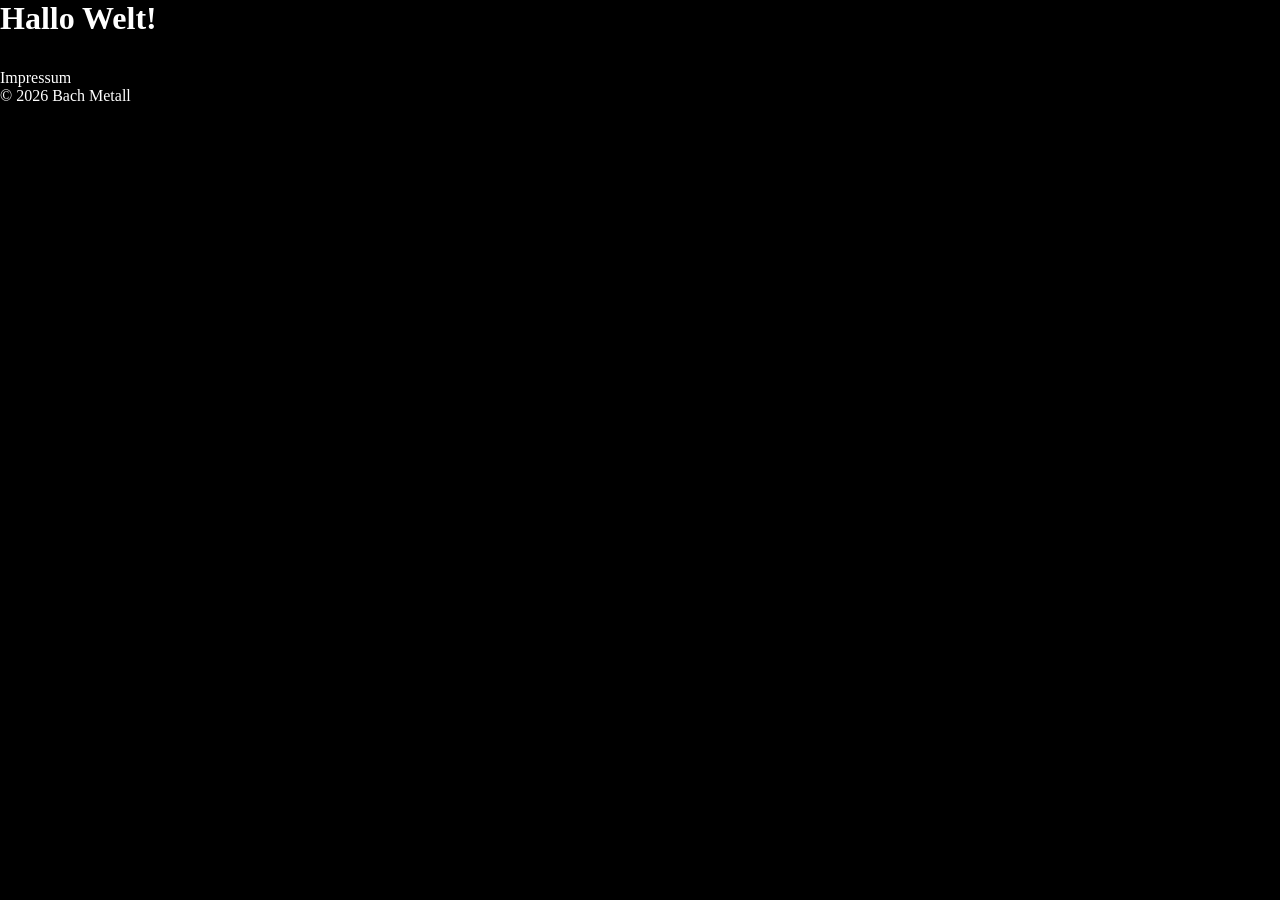
==== index.html @ 2fea950b "Initial commit" ====
<!DOCTYPE html>
<html lang="de">
<head>
    <meta charset="UTF-8">
    <meta name="viewport" content="width=device-width, initial-scale=1.0">
    <link rel="icon" type="image/x-icon" href="./files/img/favicon.ico">
    <link rel="stylesheet" href="./css/style.css">
    <link rel="stylesheet" href="./css/index.css">
    <title>Bach Metall</title>
</head>

<body>
    <h1>Hallo Welt!</h1>
    <a href="./impressum">Impressum</a>
    <div id="copyright">© 2026 Bach Metall</div>

    <script src="./js/script.js"></script>
</body>
</html>
---- css/style.css ----
* {
    margin: 0;
    padding: 0;
}

html {
    scroll-behavior: smooth;
}

body {
    color: #fff;
    background-color: #000;

    background-repeat: no-repeat;
    background-attachment: fixed;
    background-position: center;
    background-size: cover;
}

a {
    color: inherit;
    text-decoration: none;
}

h1 {
    margin-bottom: 1em;
}
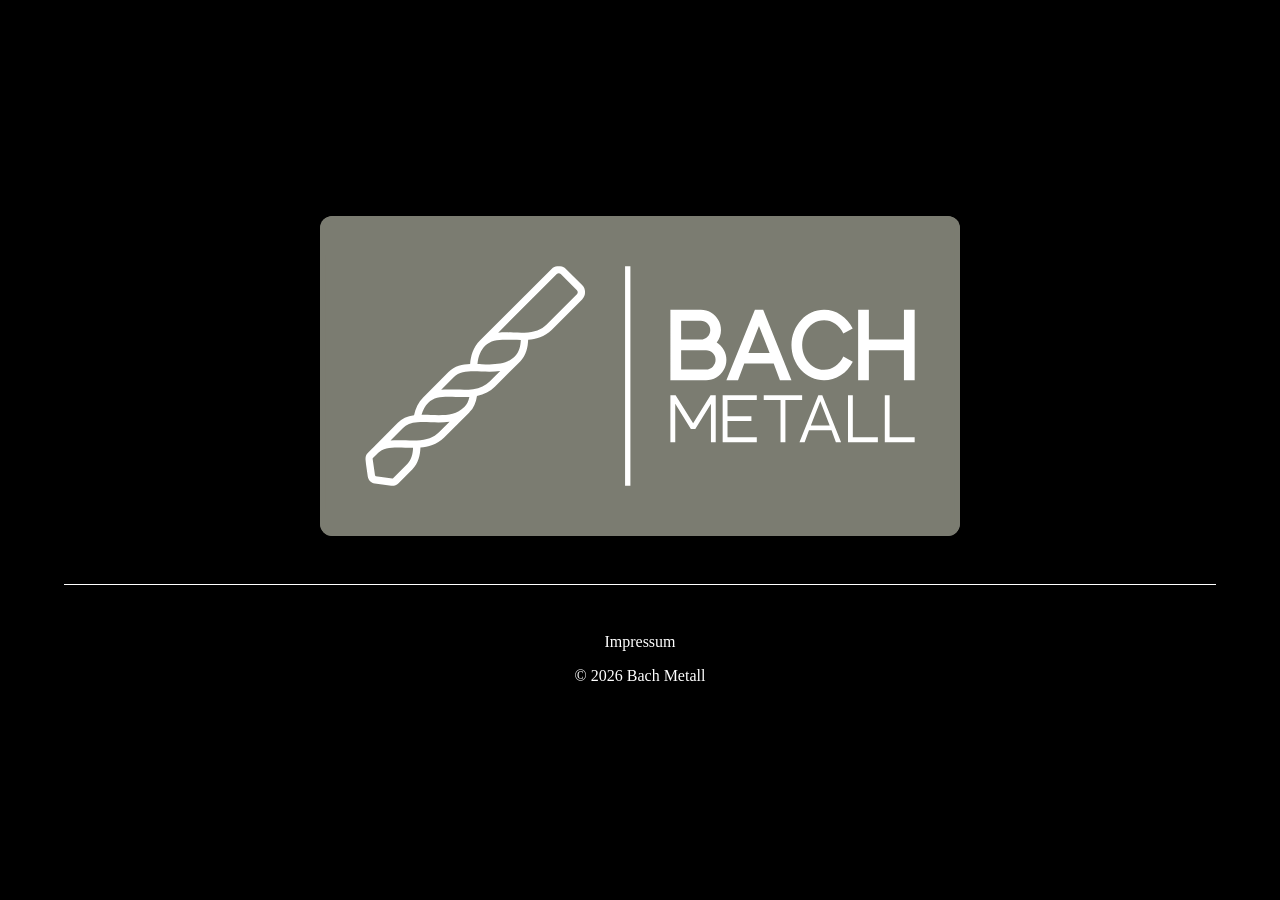
==== commit e321e372: "Added provisional logo and favicon" ====
--- a/index.html
+++ b/index.html
@@ -10,9 +10,12 @@
 </head>
 
 <body>
-    <h1>Hallo Welt!</h1>
-    <a href="./impressum">Impressum</a>
-    <div id="copyright">© 2026 Bach Metall</div>
+    <div id="container">
+        <img id="logo" src="/files/img/logo.svg">
+        <hr>
+        <a href="./impressum">Impressum</a>
+        <div id="copyright">© 2026 Bach Metall</div>
+    </div>
 
     <script src="./js/script.js"></script>
 </body>
--- a/css/style.css
+++ b/css/style.css
@@ -8,6 +8,8 @@
 }
 
 body {
+    height: 100svh;
+    width: 100svw;
     color: #fff;
     background-color: #000;
 
@@ -22,6 +24,29 @@
     text-decoration: none;
 }
 
+hr {
+    width: 90%;
+    height: 1px;
+    margin: 2rem 0;
+    border: 0;
+    background: #fff;
+}
+
 h1 {
-    margin-bottom: 1em;
+    margin: .5em;
 }
+
+#container {
+    height: 100%;
+    width: 100%;
+
+    display: flex;
+    flex-direction: column;
+    align-items: center;
+    justify-content: center;
+    gap: 1rem;
+}
+
+#logo {
+    width: 50%;
+}
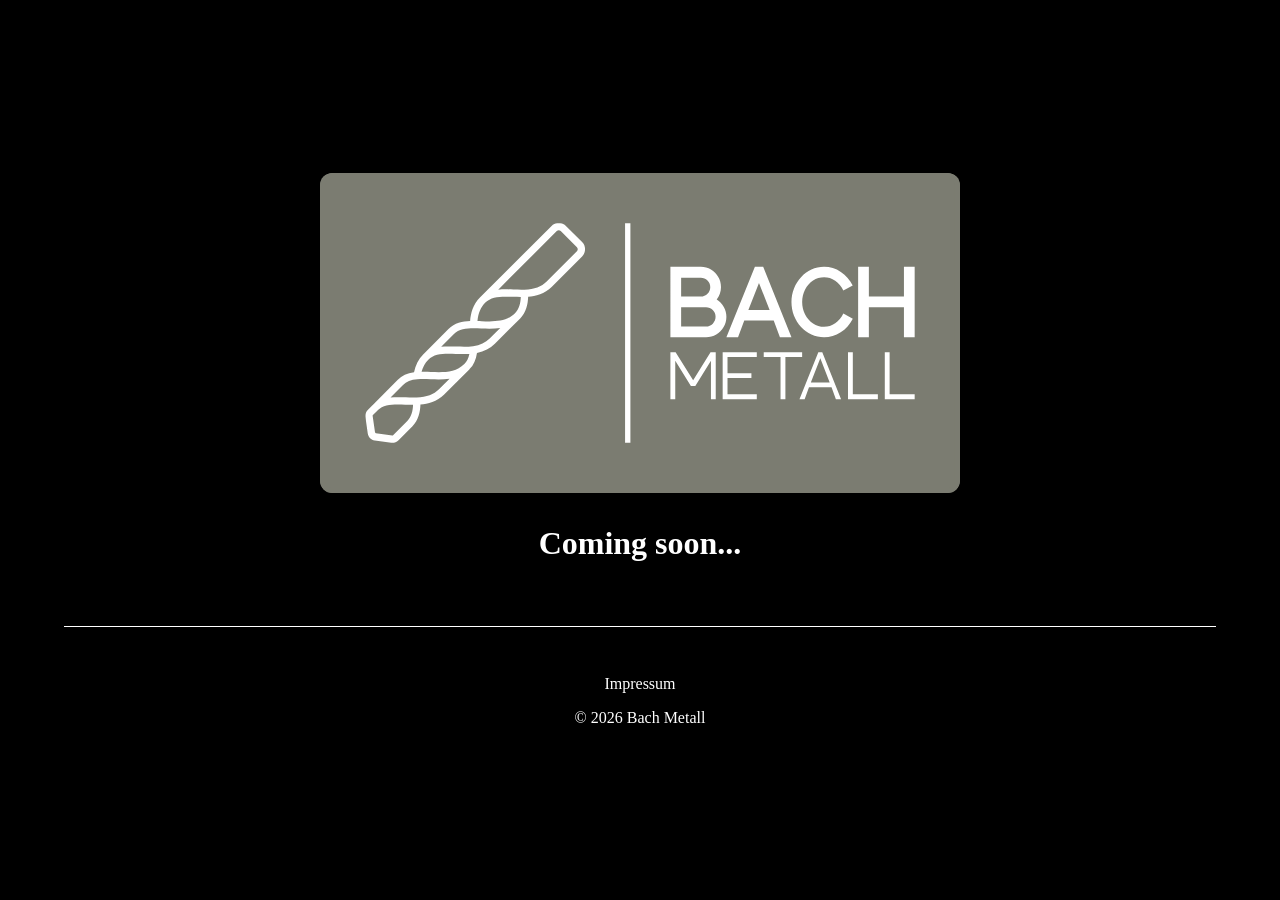
==== commit fec06c48: "Added 'Coming soon...'" ====
--- a/index.html
+++ b/index.html
@@ -12,6 +12,7 @@
 <body>
     <div id="container">
         <img id="logo" src="/files/img/logo.svg">
+        <h1>Coming soon...</h1>
         <hr>
         <a href="./impressum">Impressum</a>
         <div id="copyright">© 2026 Bach Metall</div>
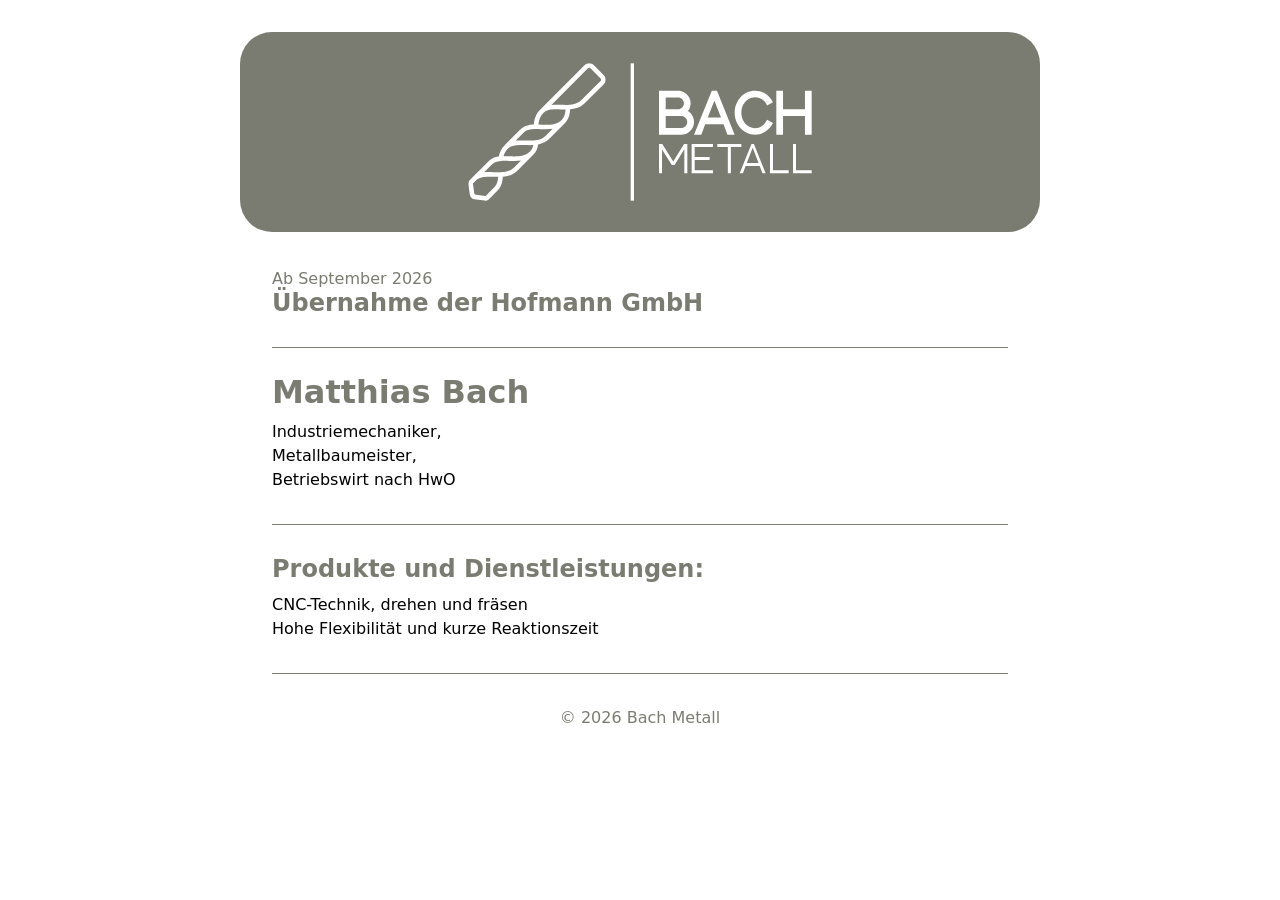
==== commit 5b5715ca: "Added first information from flyer" ====
--- a/index.html
+++ b/index.html
@@ -9,13 +9,37 @@
     <title>Bach Metall</title>
 </head>
 
-<body>
-    <div id="container">
-        <img id="logo" src="/files/img/logo.svg">
-        <h1>Coming soon...</h1>
-        <hr>
-        <a href="./impressum">Impressum</a>
-        <div id="copyright">© 2026 Bach Metall</div>
+<body class="flex-col-center">
+    <div id="container" class="flex-col-center">
+        <div id="header">
+            <img id="logo" src="/files/img/logo.svg">
+        </div>
+
+        <div id="main">
+            <h2>
+                <span>Ab September 2026</span><br>
+                Übernahme der Hofmann GmbH
+            </h2>
+            <hr>
+            <h1>Matthias Bach</h1>
+            <p>
+                Industriemechaniker,<br>
+                Metallbaumeister,<br>
+                Betriebswirt nach HwO
+            </p>
+            <hr>
+            <h2>Produkte und Dienstleistungen:</h2>
+            <p>
+                CNC-Technik, drehen und fräsen<br>
+                <i>Hohe Flexibilität und kurze Reaktionszeit</i>
+            </p>
+        </div>
+
+        <div id="footer" class="flex-col-center">
+            <hr>
+            <!-- <a href="./impressum">Impressum</a> -->
+            <div id="copyright">© 2026 Bach Metall</div>
+        </div>
     </div>
 
     <script src="./js/script.js"></script>
--- a/css/style.css
+++ b/css/style.css
@@ -1,22 +1,45 @@
-* {
-    margin: 0;
-    padding: 0;
+/* ROOT */
+
+:root {
+    --brand: #7b7c71;
+    --text: #000;
+	--bg: #fff;
+	--sans: system-ui, 'Segoe UI', Roboto, sans-serif;
 }
 
+* {
+	margin: 0;
+	padding: 0;
+	box-sizing: border-box;
+}
+
+/* TAGS */
+
 html {
+    scrollbar-width: thin;
     scroll-behavior: smooth;
 }
 
 body {
-    height: 100svh;
-    width: 100svw;
-    color: #fff;
-    background-color: #000;
+	font-family: var(--sans);
+    color: var(--text);
+    background: var(--bg);
+
+    font-size: 1rem;
+    line-height: 1.5rem;
+	font-synthesis: none;
+	text-rendering: optimizeLegibility;
+	-webkit-font-smoothing: antialiased;
+	-moz-osx-font-smoothing: grayscale;
 
     background-repeat: no-repeat;
     background-attachment: fixed;
     background-position: center;
     background-size: cover;
+}
+
+img {
+    display: block;
 }
 
 a {
@@ -25,28 +48,81 @@
 }
 
 hr {
-    width: 90%;
+    width: 100%;
     height: 1px;
     margin: 2rem 0;
     border: 0;
-    background: #fff;
+    background: var(--brand);
 }
 
-h1 {
-    margin: .5em;
+h1,
+h2 {
+    color: var(--brand);
+    margin-bottom: .5em;
 }
+
+
+/* CLASS */
+
+.flex-col-center {
+    display: flex;
+    flex-direction: column;
+    align-items: center;
+}
+
+
+/* ID */
 
 #container {
     height: 100%;
     width: 100%;
+    max-width: 800px;
+}
+
+#header,
+#main,
+#footer {
+    width: 100%;
+}
+
+#header {
+    background-color: #7b7c71;
+    border-radius: 2rem;
+    margin: 2rem 0;
 
     display: flex;
-    flex-direction: column;
-    align-items: center;
-    justify-content: center;
-    gap: 1rem;
+    justify-content: space-around;
 }
 
 #logo {
     width: 50%;
 }
+
+#main,
+#footer {
+    padding: 0 2rem;
+}
+
+#footer {
+    margin-bottom: 2rem;
+}
+
+#copyright {
+    color: var(--brand);
+}
+
+
+/* RESPONSIVE */
+
+@media only screen and (max-width: 800.5px) {
+    #header {
+        margin-top: 0;
+        border-radius: 0;
+    }
+}
+
+@media only screen and (max-width: 400.5px) {
+    #logo {
+        width: 100%;
+    }
+}
--- a/css/index.css
+++ b/css/index.css
@@ -0,0 +1,4 @@
+h2 span {
+    font-size: 1rem;
+    font-weight: normal;
+}
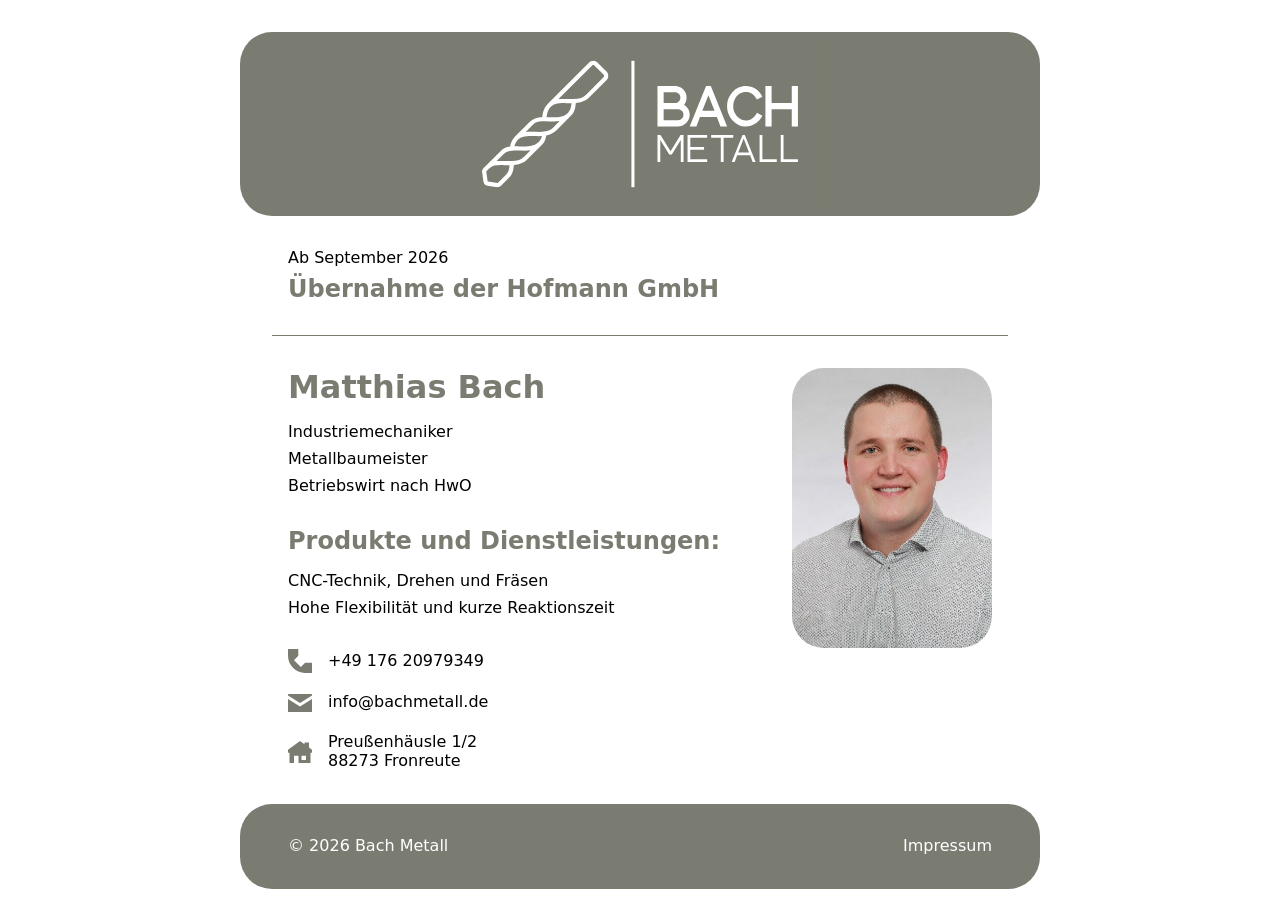
==== commit a84b7368: "Added information, image, legal notice" ====
--- a/index.html
+++ b/index.html
@@ -5,7 +5,6 @@
     <meta name="viewport" content="width=device-width, initial-scale=1.0">
     <link rel="icon" type="image/x-icon" href="./files/img/favicon.ico">
     <link rel="stylesheet" href="./css/style.css">
-    <link rel="stylesheet" href="./css/index.css">
     <title>Bach Metall</title>
 </head>
 
@@ -16,29 +15,45 @@
         </div>
 
         <div id="main">
-            <h2>
-                <span>Ab September 2026</span><br>
-                Übernahme der Hofmann GmbH
-            </h2>
+            <div class="section">
+                <p>Ab September 2026</p>
+                <h2 class="mt-0">Übernahme der Hofmann GmbH</h2>
+            </div>
             <hr>
-            <h1>Matthias Bach</h1>
-            <p>
-                Industriemechaniker,<br>
-                Metallbaumeister,<br>
-                Betriebswirt nach HwO
-            </p>
-            <hr>
-            <h2>Produkte und Dienstleistungen:</h2>
-            <p>
-                CNC-Technik, drehen und fräsen<br>
-                <i>Hohe Flexibilität und kurze Reaktionszeit</i>
-            </p>
+            <div class="section">
+                <img class="float-image" alt="Matthias Bach" src="/files/img/matthias-bach.jpg">
+                <h1>Matthias Bach</h1>
+                <p>Industriemechaniker</p>
+                <p>Metallbaumeister</p>
+                <p>Betriebswirt nach HwO</p>
+                <h2>Produkte und Dienstleistungen:</h2>
+                <p>CNC-Technik, Drehen und Fräsen</p>
+                <p><i>Hohe Flexibilität und kurze Reaktionszeit</i></p>
+                <div class="pre-text-icon mt-2">
+                    <img alt="Telefon" src="/files/img/phone.svg">
+                    <a href="tel:+4917620979349">+49 176 20979349</a>
+                </div>
+                <br>
+                <div class="pre-text-icon">
+                    <img alt="E-Mail" src="/files/img/envelope.svg">
+                    <a href="mailto:info@bachmetall.de">info@bachmetall.de</a>
+                </div>
+                <br>
+                <div class="pre-text-icon">
+                    <img alt="Adresse" src="/files/img/home.svg">
+                    <a target="_blank" rel="noopener noreferrer" href="http://maps.google.com/maps?q=Preußenhäusle+1/2,+88273+Fronreute">
+                        Preußenhäusle 1/2<br>
+                        88273 Fronreute
+                    </a>
+                </div>
+            </div>
         </div>
 
         <div id="footer" class="flex-col-center">
-            <hr>
-            <!-- <a href="./impressum">Impressum</a> -->
-            <div id="copyright">© 2026 Bach Metall</div>
+            <div class="section flex-between">
+                <div id="copyright">© 2026 Bach Metall</div>
+                <a href="./impressum">Impressum</a>
+            </div>
         </div>
     </div>
 
--- a/css/style.css
+++ b/css/style.css
@@ -13,6 +13,7 @@
 	box-sizing: border-box;
 }
 
+
 /* TAGS */
 
 html {
@@ -21,12 +22,14 @@
 }
 
 body {
+    min-width: 320px;
+    container-type: inline-size;
 	font-family: var(--sans);
     color: var(--text);
     background: var(--bg);
 
-    font-size: 1rem;
-    line-height: 1.5rem;
+    text-wrap: balance;
+    text-wrap: pretty;
 	font-synthesis: none;
 	text-rendering: optimizeLegibility;
 	-webkit-font-smoothing: antialiased;
@@ -40,11 +43,17 @@
 
 img {
     display: block;
+    object-fit: scale-down;
+    object-position: top center;
 }
 
 a {
     color: inherit;
     text-decoration: none;
+}
+
+a:hover {
+    text-decoration: underline;
 }
 
 hr {
@@ -55,10 +64,22 @@
     background: var(--brand);
 }
 
+p {
+    margin-bottom: .5rem;
+}
+
+h1,
+h2 {
+    margin-bottom: 1rem;
+}
+
 h1,
 h2 {
     color: var(--brand);
-    margin-bottom: .5em;
+}
+
+h2 {
+    margin-top: 2rem;
 }
 
 
@@ -70,59 +91,152 @@
     align-items: center;
 }
 
+.flex-between {
+    display: flex;
+    width: 100%;
+    justify-content: space-between;
+}
+
+.text-brand {
+    color: var(--brand);
+}
+
+.text-justify {
+    text-align: justify;
+}
+
+.section {
+    padding: 0 1rem;
+}
+
+.float-image {
+    float: right;
+    border-radius: 2rem;
+    margin-left: 2rem;
+    margin-bottom: 1rem;
+    max-width: min(50%, 200px);
+}
+
+.pre-text-icon {
+    display: flex;
+    align-items: center;
+    gap: 1rem;
+    white-space: nowrap;
+}
+
+.pre-text-icon img {
+    width: 1.5rem;
+}
+
+.pre-text-icon a,
+.pre-text-icon p {
+    margin-bottom: 2px;
+}
+
+.mt-0 {
+    margin-top: 0;
+}
+
+.mt-2 {
+    margin-top: 2rem;
+}
+
 
 /* ID */
 
 #container {
+    min-height: 100svh;
+    justify-content: space-between;
     height: 100%;
     width: 100%;
     max-width: 800px;
 }
 
-#header,
+#header {
+    background-color: var(--brand);
+    border-radius: 2rem;
+
+    width: 100%;
+    margin-top: min(2rem, max(0px, calc((100cqw - 800px) / 2)));
+    padding: 0 2rem;
+
+    display: flex;
+    justify-content: space-around;
+}
+
+#logo {
+    margin-left: auto;
+    margin-right: auto;
+    width: 50%;
+}
+
 #main,
 #footer {
     width: 100%;
-}
-
-#header {
-    background-color: #7b7c71;
+    padding: 2rem;
+}
+
+#footer {
+    background: var(--brand);
     border-radius: 2rem;
-    margin: 2rem 0;
-
-    display: flex;
-    justify-content: space-around;
-}
-
-#logo {
-    width: 50%;
-}
-
-#main,
-#footer {
-    padding: 0 2rem;
-}
-
-#footer {
-    margin-bottom: 2rem;
-}
-
-#copyright {
-    color: var(--brand);
+
+    margin-bottom: min(2rem, max(0px, calc((100cqw - 800px) / 2)));
+    color: var(--bg);
+}
+
+#footer .section {
+    margin-bottom: 2px;
 }
 
 
 /* RESPONSIVE */
 
 @media only screen and (max-width: 800.5px) {
+    html {
+        background: var(--brand);
+    }
+
     #header {
         margin-top: 0;
         border-radius: 0;
     }
+
+    #footer {
+        margin-bottom: 0;
+        border-radius: 0;
+    }
+}
+
+@media only screen and (max-width: 600.5px) {
+    .float-image {
+        max-width: max(33%, 150px);
+    }
+}
+
+@media only screen and (max-width: 500.5px) {
+    .float-image {
+        margin-left: 1rem;
+    }
+
+    #header {
+        padding: 0 1rem;
+    }
+
+    #main,
+    #footer {
+        padding: 2rem 1rem;
+    }
+
+    #logo {
+        width: 90%;
+    }
 }
 
 @media only screen and (max-width: 400.5px) {
-    #logo {
-        width: 100%;
-    }
-}
+    .float-image {
+        float: none;
+        margin-left: auto;
+        margin-right: auto;
+        max-width: max(50%, 150px);
+    }
+}
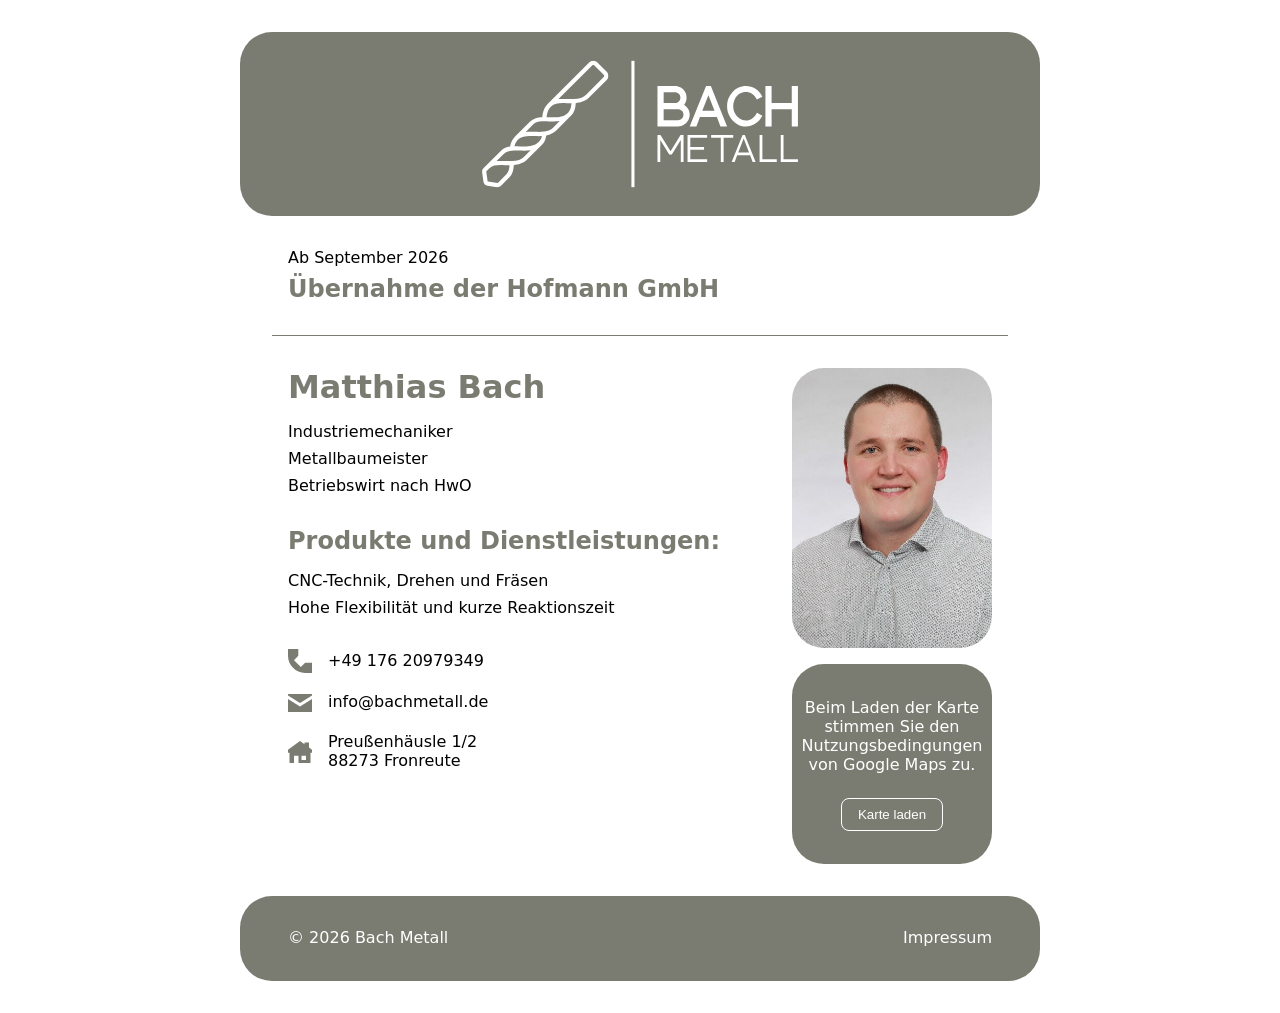
==== commit ea0aa5ef: "Added google maps" ====
--- a/index.html
+++ b/index.html
@@ -21,7 +21,19 @@
             </div>
             <hr>
             <div class="section">
-                <img class="float-image" alt="Matthias Bach" src="/files/img/matthias-bach.jpg">
+                <div class="float-right flex-col-center">
+                    <img alt="Matthias Bach" src="/files/img/matthias-bach.jpg">
+                    <div id="google-map-container">
+                        <div class="map-placeholder flex-col-center">
+                            <p>
+                                Beim Laden der Karte stimmen Sie den
+                                <a target="_blank" rel="noopener noreferrer" href="https://www.google.com/intl/de_DE/help/terms_maps.html">Nutzungsbedingungen</a>
+                                von Google Maps zu.
+                            </p>
+                            <button onclick="loadGoogleMap()">Karte laden</button>
+                        </div>
+                    </div>
+                </div>
                 <h1>Matthias Bach</h1>
                 <p>Industriemechaniker</p>
                 <p>Metallbaumeister</p>
--- a/css/style.css
+++ b/css/style.css
@@ -109,12 +109,54 @@
     padding: 0 1rem;
 }
 
-.float-image {
+.float-right {
     float: right;
-    border-radius: 2rem;
+    gap: 1rem;
     margin-left: 2rem;
-    margin-bottom: 1rem;
     max-width: min(50%, 200px);
+}
+
+.float-right img {
+    border-radius: 2rem;
+    max-width: 100%;
+}
+
+.float-right #google-map-container {
+    width: 100%;
+    height: 200px;
+}
+
+.float-right #google-map-container iframe {
+    width: 100%;
+    height: 100%;
+    border: 0;
+}
+
+.float-right #google-map-container .map-placeholder {
+    height: 100%;
+    padding: 1rem;
+    gap: 1rem;
+    justify-content: center;
+    text-align: center;
+    text-wrap: balance;
+    text-wrap: pretty;
+    background: var(--brand);
+    color: var(--bg);
+    border-radius: 2rem;
+}
+
+.float-right #google-map-container .map-placeholder button {
+    background: transparent;
+    color: var(--bg);
+    border: 1px solid var(--bg);
+    border-radius: .5rem;
+    padding: .5rem 1rem;
+    cursor: pointer;
+    transition: background-color .2s ease;
+}
+
+.float-right #google-map-container .map-placeholder button:hover {
+    background: #ffffff22;
 }
 
 .pre-text-icon {
@@ -208,13 +250,18 @@
 }
 
 @media only screen and (max-width: 600.5px) {
-    .float-image {
+    .float-right {
         max-width: max(33%, 150px);
+        margin-bottom: 1rem;
+    }
+
+    .float-right #google-map-container {
+        display: none;
     }
 }
 
 @media only screen and (max-width: 500.5px) {
-    .float-image {
+    .float-right {
         margin-left: 1rem;
     }
 
@@ -233,7 +280,7 @@
 }
 
 @media only screen and (max-width: 400.5px) {
-    .float-image {
+    .float-right {
         float: none;
         margin-left: auto;
         margin-right: auto;
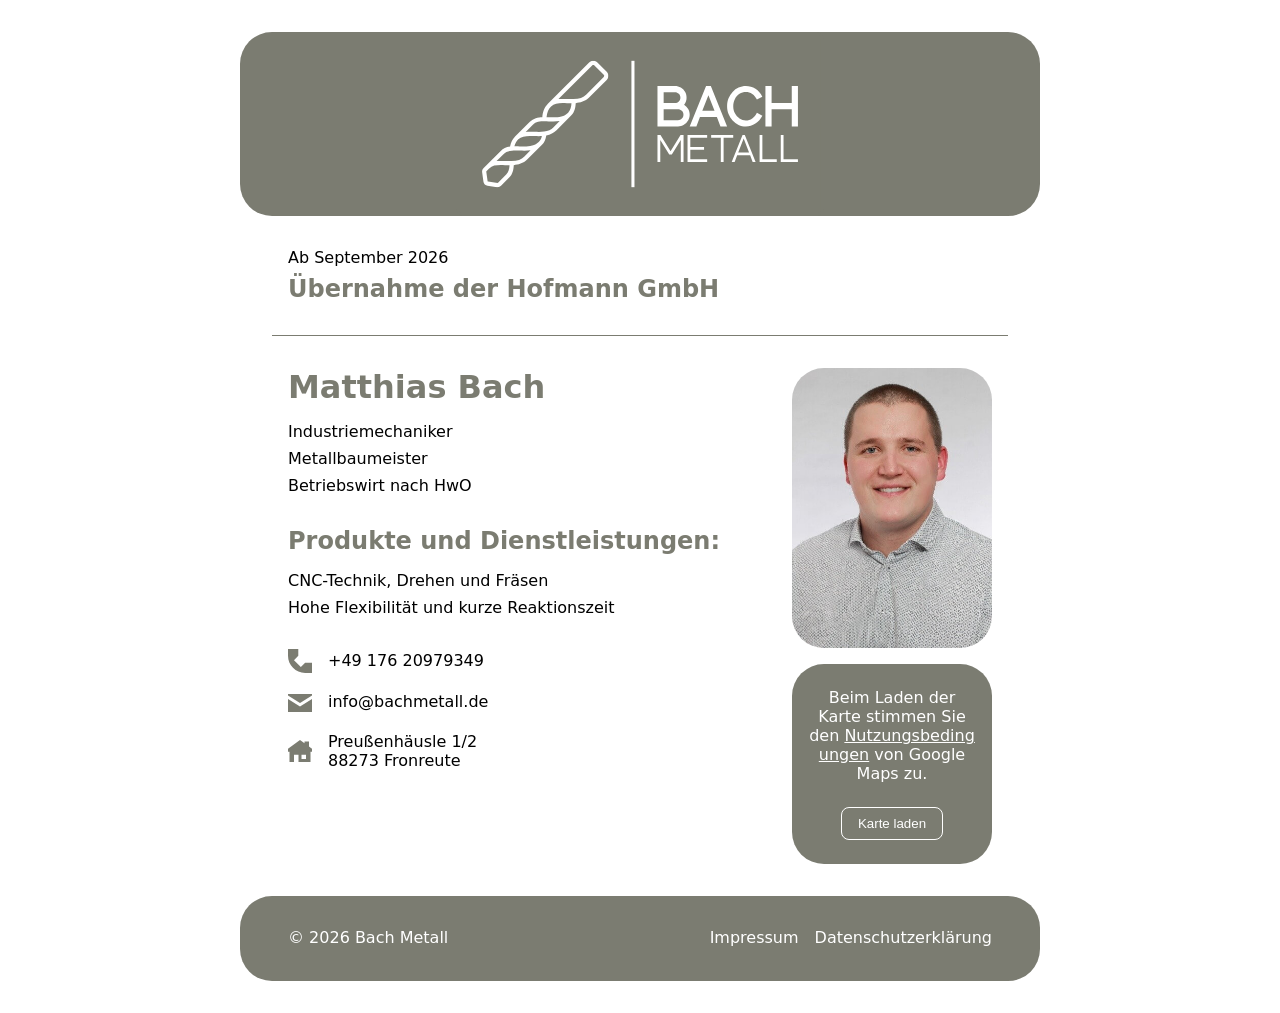
==== commit cc04be91: "Added datenschutzerklaerung sub-page" ====
--- a/index.html
+++ b/index.html
@@ -3,12 +3,12 @@
 <head>
     <meta charset="UTF-8">
     <meta name="viewport" content="width=device-width, initial-scale=1.0">
-    <link rel="icon" type="image/x-icon" href="./files/img/favicon.ico">
-    <link rel="stylesheet" href="./css/style.css">
+    <link rel="icon" type="image/x-icon" href="/files/img/favicon.ico">
+    <link rel="stylesheet" href="/css/style.css">
     <title>Bach Metall</title>
 </head>
 
-<body class="flex-col-center">
+<body class="flex-col-center wrap-pretty">
     <div id="container" class="flex-col-center">
         <div id="header">
             <img id="logo" src="/files/img/logo.svg">
@@ -24,23 +24,26 @@
                 <div class="float-right flex-col-center">
                     <img alt="Matthias Bach" src="/files/img/matthias-bach.jpg">
                     <div id="google-map-container">
-                        <div class="map-placeholder flex-col-center">
+                        <div id="map-placeholder" class="flex-col-center">
                             <p>
                                 Beim Laden der Karte stimmen Sie den
-                                <a target="_blank" rel="noopener noreferrer" href="https://www.google.com/intl/de_DE/help/terms_maps.html">Nutzungsbedingungen</a>
+                                <a class="external-link" target="_blank" rel="noopener noreferrer" href="https://www.google.com/intl/de_DE/help/terms_maps.html">Nutzungsbedingungen</a>
                                 von Google Maps zu.
                             </p>
                             <button onclick="loadGoogleMap()">Karte laden</button>
                         </div>
                     </div>
                 </div>
+
                 <h1>Matthias Bach</h1>
-                <p>Industriemechaniker</p>
-                <p>Metallbaumeister</p>
-                <p>Betriebswirt nach HwO</p>
+                    <p>Industriemechaniker</p>
+                    <p>Metallbaumeister</p>
+                    <p>Betriebswirt nach HwO</p>
+
                 <h2>Produkte und Dienstleistungen:</h2>
-                <p>CNC-Technik, Drehen und Fräsen</p>
-                <p><i>Hohe Flexibilität und kurze Reaktionszeit</i></p>
+                    <p>CNC-Technik, Drehen und Fräsen</p>
+                    <p><i>Hohe Flexibilität und kurze Reaktionszeit</i></p>
+
                 <div class="pre-text-icon mt-2">
                     <img alt="Telefon" src="/files/img/phone.svg">
                     <a href="tel:+4917620979349">+49 176 20979349</a>
@@ -53,22 +56,25 @@
                 <br>
                 <div class="pre-text-icon">
                     <img alt="Adresse" src="/files/img/home.svg">
-                    <a target="_blank" rel="noopener noreferrer" href="http://maps.google.com/maps?q=Preußenhäusle+1/2,+88273+Fronreute">
-                        Preußenhäusle 1/2<br>
-                        88273 Fronreute
-                    </a>
+                    <div>
+                        <a target="_blank" rel="noopener noreferrer" href="http://maps.google.com/maps?q=Preußenhäusle+1/2,+88273+Fronreute">
+                            Preußenhäusle 1/2<br>
+                            88273 Fronreute
+                        </a>
+                    </div>
                 </div>
             </div>
         </div>
 
-        <div id="footer" class="flex-col-center">
-            <div class="section flex-between">
-                <div id="copyright">© 2026 Bach Metall</div>
-                <a href="./impressum">Impressum</a>
+        <div id="footer" class="section flex-between">
+            <div id="copyright">© 2026 Bach Metall</div>
+            <div class="flex-gap">
+                <a href="/impressum">Impressum</a>
+                <a href="/datenschutzerklaerung">Datenschutzerklärung</a>
             </div>
         </div>
     </div>
 
-    <script src="./js/script.js"></script>
+    <script src="/js/script.js"></script>
 </body>
 </html>
--- a/css/style.css
+++ b/css/style.css
@@ -28,8 +28,6 @@
     color: var(--text);
     background: var(--bg);
 
-    text-wrap: balance;
-    text-wrap: pretty;
 	font-synthesis: none;
 	text-rendering: optimizeLegibility;
 	-webkit-font-smoothing: antialiased;
@@ -47,9 +45,16 @@
     object-position: top center;
 }
 
+ul {
+    padding-left: 2rem;
+    margin: 1rem 0;
+}
+
 a {
     color: inherit;
     text-decoration: none;
+    overflow-wrap: break-word;
+    word-break: break-all;
 }
 
 a:hover {
@@ -69,19 +74,34 @@
 }
 
 h1,
-h2 {
-    margin-bottom: 1rem;
+h2,
+h3,
+h4 {
+    text-align: left;
+    text-wrap: balance;
+    text-wrap: pretty;
 }
 
 h1,
 h2 {
     color: var(--brand);
+    margin-bottom: 1rem;
 }
 
 h2 {
     margin-top: 2rem;
 }
 
+h3 {
+    margin-top: 1.5rem;
+    margin-bottom: .5rem;
+}
+
+h4 {
+    margin-top: 1rem;
+    margin-bottom: .5rem;
+}
+
 
 /* CLASS */
 
@@ -97,12 +117,30 @@
     justify-content: space-between;
 }
 
+.flex-gap {
+    display: flex;
+    gap: 1rem;
+}
+
 .text-brand {
     color: var(--brand);
 }
 
-.text-justify {
+.big-text-blocks {
     text-align: justify;
+}
+
+.nowrap {
+    white-space: nowrap;
+}
+
+.wrap-pretty {
+    text-wrap: balance;
+    text-wrap: pretty;
+}
+
+.external-link {
+    text-decoration: underline;
 }
 
 .section {
@@ -132,20 +170,18 @@
     border: 0;
 }
 
-.float-right #google-map-container .map-placeholder {
+.float-right #google-map-container #map-placeholder {
     height: 100%;
     padding: 1rem;
     gap: 1rem;
     justify-content: center;
     text-align: center;
-    text-wrap: balance;
-    text-wrap: pretty;
     background: var(--brand);
     color: var(--bg);
     border-radius: 2rem;
 }
 
-.float-right #google-map-container .map-placeholder button {
+.float-right #google-map-container #map-placeholder button {
     background: transparent;
     color: var(--bg);
     border: 1px solid var(--bg);
@@ -155,7 +191,7 @@
     transition: background-color .2s ease;
 }
 
-.float-right #google-map-container .map-placeholder button:hover {
+.float-right #google-map-container #map-placeholder button:hover {
     background: #ffffff22;
 }
 
@@ -170,8 +206,7 @@
     width: 1.5rem;
 }
 
-.pre-text-icon a,
-.pre-text-icon p {
+.pre-text-icon a {
     margin-bottom: 2px;
 }
 
@@ -212,22 +247,28 @@
     width: 50%;
 }
 
-#main,
+#main {
+    width: 100%;
+    padding: 2rem;
+}
+
+#breadcrumbs {
+    font-size: .8rem;
+    display: flex;
+    gap: .5rem;
+    margin-bottom: 2rem;
+}
+
 #footer {
     width: 100%;
-    padding: 2rem;
-}
-
-#footer {
+    padding: 2rem 3rem calc(2rem + 2px) 3rem;
+    gap: 1rem;
+
     background: var(--brand);
     border-radius: 2rem;
 
     margin-bottom: min(2rem, max(0px, calc((100cqw - 800px) / 2)));
     color: var(--bg);
-}
-
-#footer .section {
-    margin-bottom: 2px;
 }
 
 
@@ -250,6 +291,10 @@
 }
 
 @media only screen and (max-width: 600.5px) {
+    .big-text-blocks {
+        text-align: left;
+    }
+
     .float-right {
         max-width: max(33%, 150px);
         margin-bottom: 1rem;
@@ -258,6 +303,11 @@
     .float-right #google-map-container {
         display: none;
     }
+
+    #footer {
+        flex-direction: column-reverse;
+        align-items: center;
+    }
 }
 
 @media only screen and (max-width: 500.5px) {
@@ -269,13 +319,16 @@
         padding: 0 1rem;
     }
 
-    #main,
-    #footer {
-        padding: 2rem 1rem;
-    }
-
     #logo {
         width: 90%;
+    }
+
+    #main {
+        padding: 2rem 1rem;
+    }
+
+    #footer {
+        padding: 2rem;
     }
 }
 
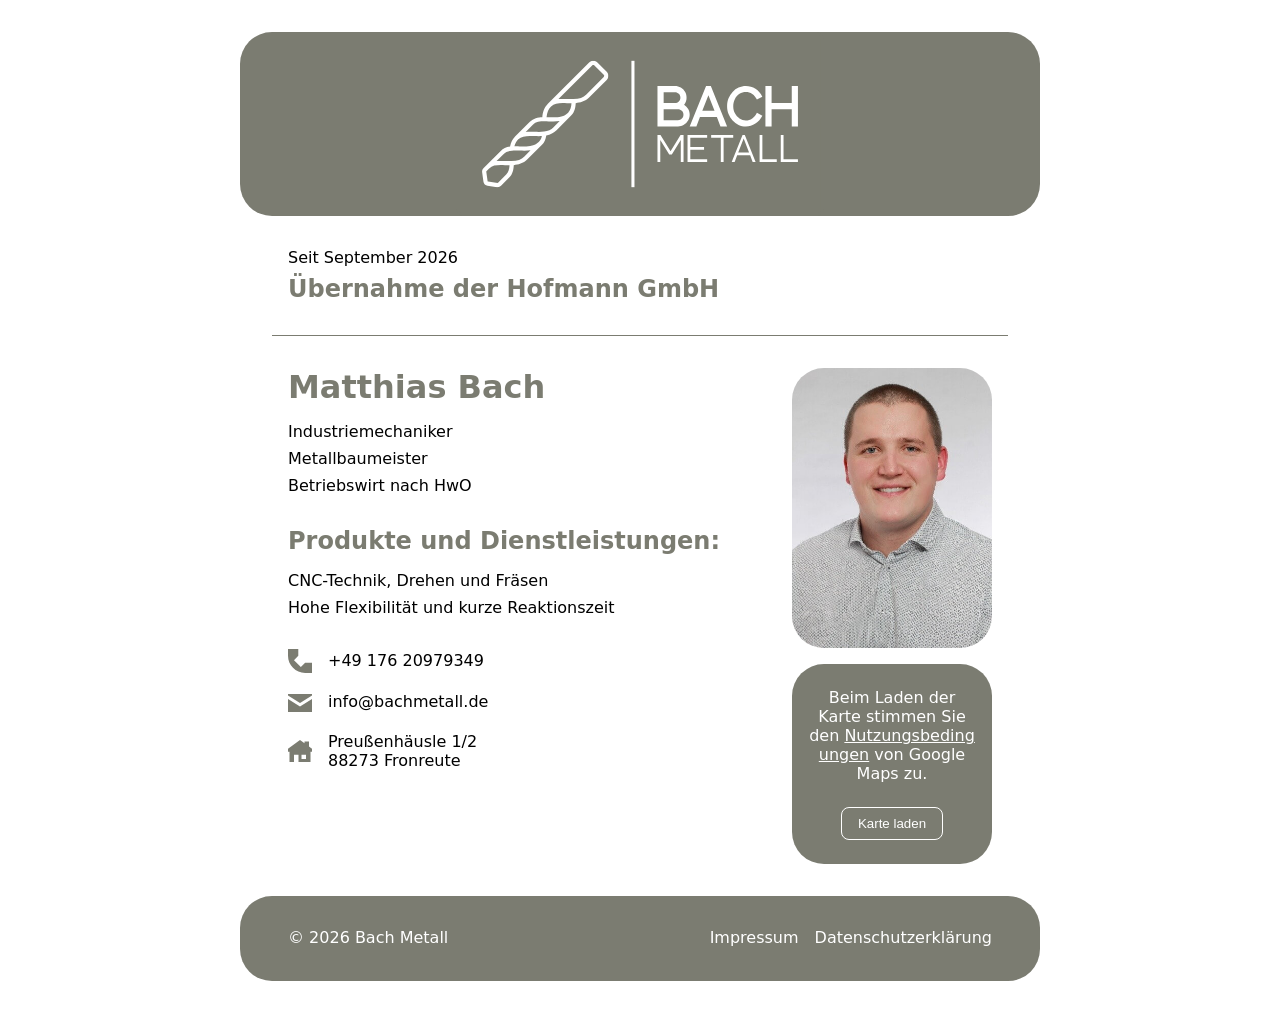
==== commit 974f81b4: "Updated text from 'Ab' to 'Seit'" ====
--- a/index.html
+++ b/index.html
@@ -16,7 +16,7 @@
 
         <div id="main">
             <div class="section">
-                <p>Ab September 2026</p>
+                <p>Seit September 2026</p>
                 <h2 class="mt-0">Übernahme der Hofmann GmbH</h2>
             </div>
             <hr>
